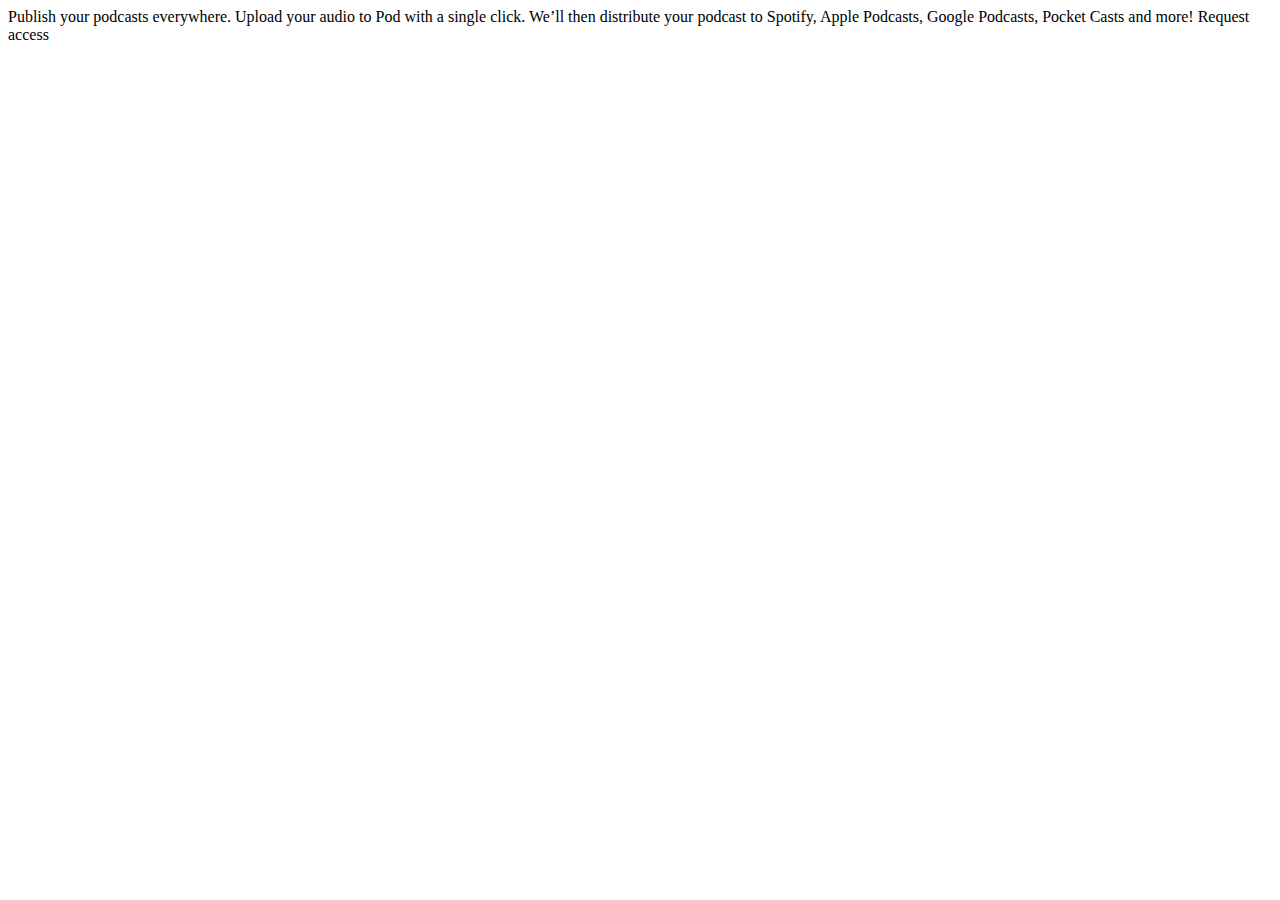
==== code/index.html @ ca7d1cff "initial commit for podcast landing page project" ====
<!DOCTYPE html>
<html lang="en">
<head>
  <meta charset="UTF-8">
  <meta name="viewport" content="width=device-width, initial-scale=1.0">

  <link rel="icon" type="image/png" sizes="32x32" href="./assets/favicon-32x32.png">
  <link rel="stylesheet" href="style.css">
  
  <title>Frontend Mentor | Pod request access landing page</title>
</head>
<body>
  Publish your podcasts everywhere.

  Upload your audio to Pod with a single click. We’ll then distribute your podcast to Spotify, 
  Apple Podcasts, Google Podcasts, Pocket Casts and more!

  Request access
  <script src="./app.js"></script>
</body>
</html>
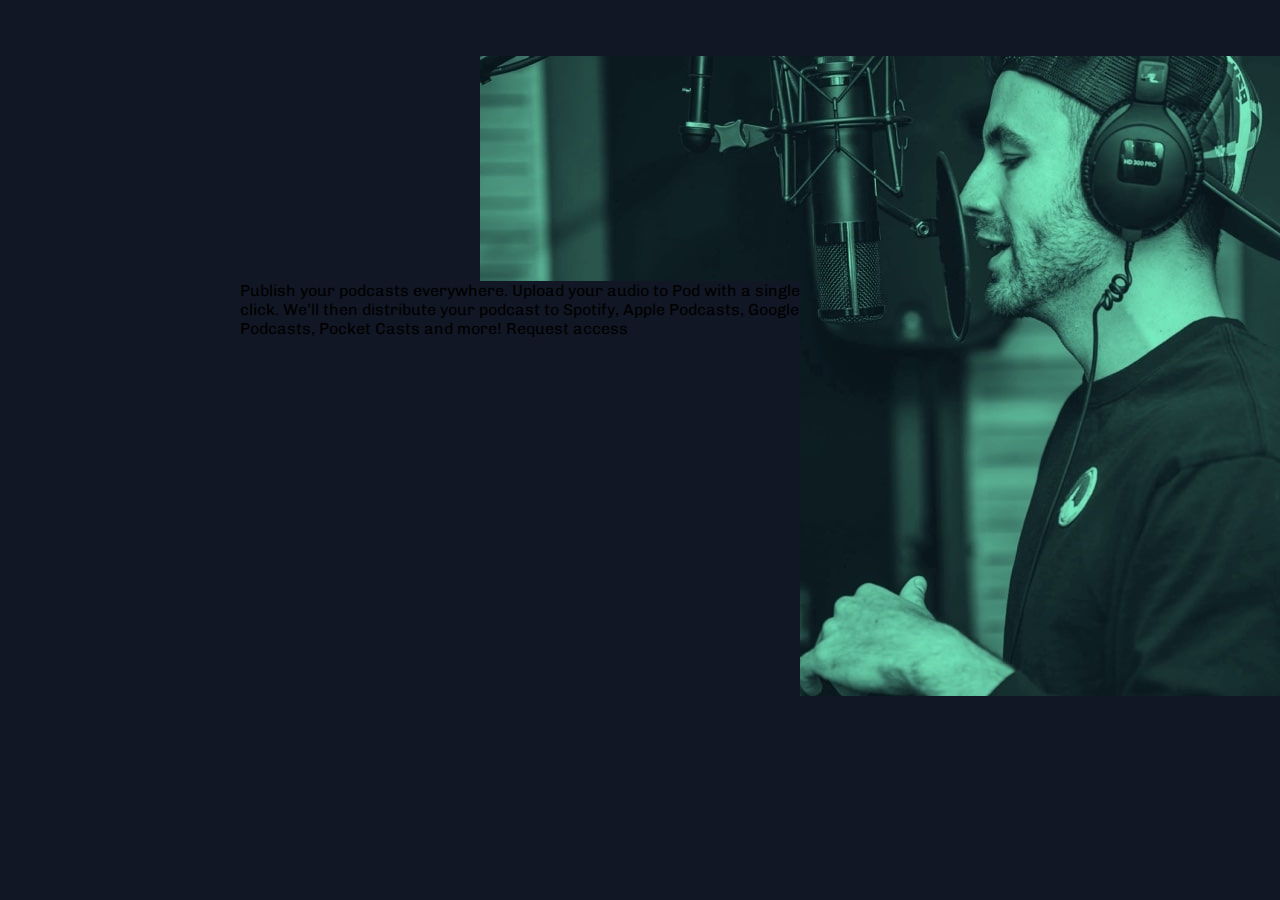
==== commit 025acdc0: "worked on html and css" ====
--- a/code/index.html
+++ b/code/index.html
@@ -10,12 +10,19 @@
   <title>Frontend Mentor | Pod request access landing page</title>
 </head>
 <body>
-  Publish your podcasts everywhere.
+  <main class="container">
+    <div class="hero-img">
+    <img src="./assets/desktop/image-host.jpg" alt="image of podcast host speaking into mic">
+    </div>
+    <div class="card-content">
+      Publish your podcasts everywhere.
 
-  Upload your audio to Pod with a single click. We’ll then distribute your podcast to Spotify, 
-  Apple Podcasts, Google Podcasts, Pocket Casts and more!
+      Upload your audio to Pod with a single click. We’ll then distribute your podcast to Spotify, 
+      Apple Podcasts, Google Podcasts, Pocket Casts and more!
 
-  Request access
+      Request access
+    </div>
+  </main>
   <script src="./app.js"></script>
 </body>
 </html>--- a/code/style.css
+++ b/code/style.css
@@ -0,0 +1,47 @@
+/* Imports */
+
+@import url('https://fonts.googleapis.com/css2?family=Chivo:wght@300;700&display=swap');
+
+/* Variables */
+
+:root {
+    --heading-color: #54E6AF;
+    --input-fill: #2C344B;
+    --main-bg-color: #121725;
+    --white: #FFFFFF;
+    --logo-color: #5A668A;
+    --main-text-color: #C2CBE5;
+}
+
+/* Reset */
+
+* {
+    box-sizing: border-box;
+    padding: 0;
+    margin: 0;
+}
+
+/* Styles */
+
+body {
+    font-family: 'Chivo', sans-serif;
+}
+
+.container {
+    display: grid;
+    grid-template-columns: repeat(16, 1fr);
+    grid-template-rows: repeat(16, 1fr);
+    background-color: var(--main-bg-color);
+    height: 100vh;
+}
+
+.hero-img {
+    grid-column: 7 / 16;
+    grid-row: 2 / 16;
+}
+
+.card-content {
+    grid-column: 4 / 11;
+    grid-row: 6 / 16;
+    background-color: var(--main-bg-color);
+}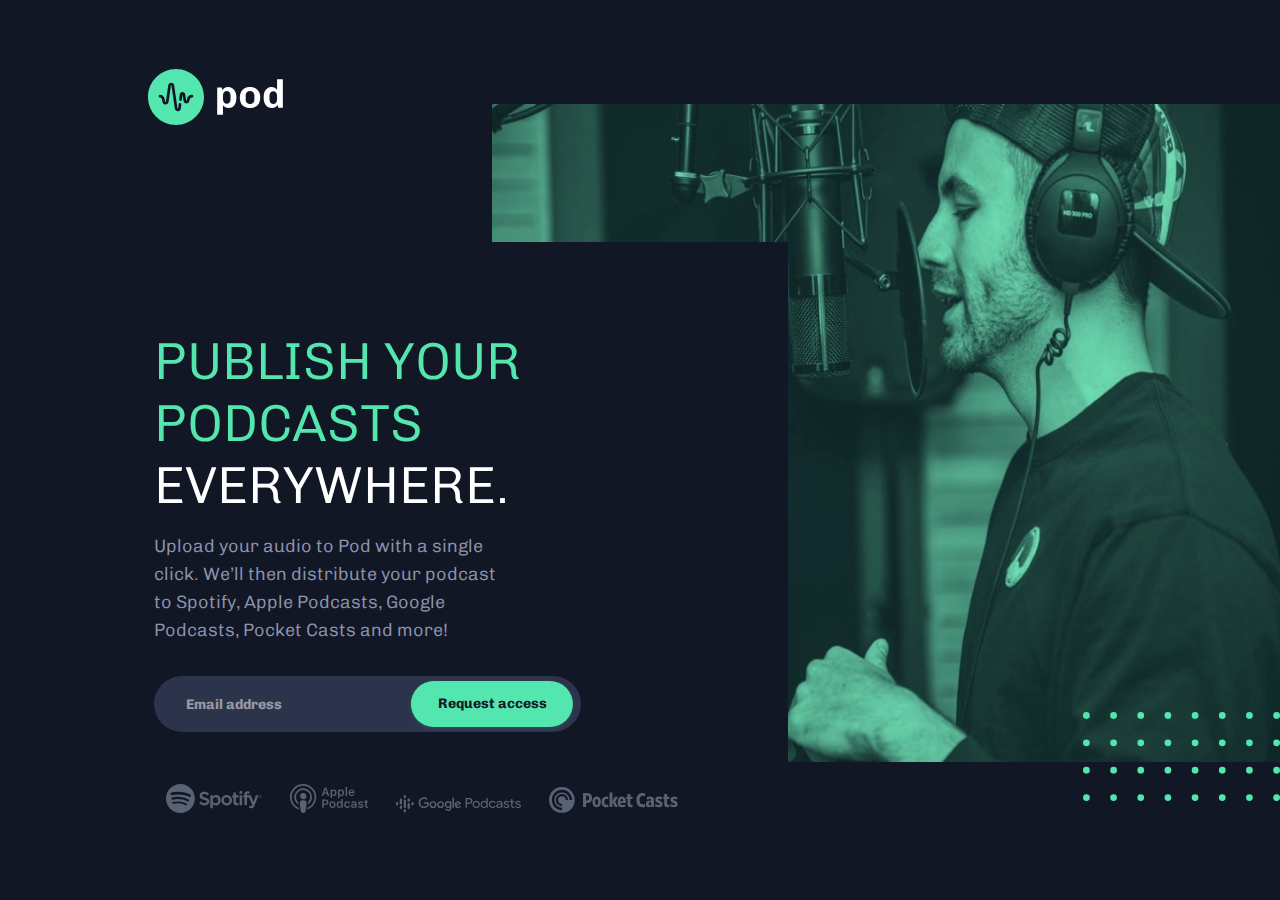
==== commit f2b5e38f: "completed a lot of the html and css styling pre mobile and tablet changes" ====
--- a/code/index.html
+++ b/code/index.html
@@ -11,17 +11,34 @@
 </head>
 <body>
   <main class="container">
-    <div class="hero-img">
-    <img src="./assets/desktop/image-host.jpg" alt="image of podcast host speaking into mic">
+
+    <img class="logo" src="./assets/desktop/logo.svg" alt="pod logo">
+
+    <div class="hero-image-mask"></div>
+    <div class="hero-image-mask2"></div>
+
+    <img class="hero-img" src="./assets/desktop/image-host.jpg" alt="image of podcast host talking into mic">
+
+    <img class="decoration" src="./assets/desktop/bg-pattern-dots.svg" alt="dot pattern decoration">
+
+    <div class="card-content">
+      <h1 class="heading">Publish your podcasts <span>everywhere.</span></h1>
+
+      <p class="main-text">Upload your audio to Pod with a single click. We’ll then distribute your podcast to Spotify, 
+      Apple Podcasts, Google Podcasts, Pocket Casts and more!</p> 
+      
+      <div class="input-component">
+        <input class="email-input" type="email" placeholder="Email address">
+        <button class="request-btn">Request access</button>
+      </div>
+      <div class="logo-container">
+        <img class="company-logos" src="./assets/desktop/spotify.svg" alt="spotify logo">
+        <img class="company-logos" src="./assets/desktop/apple-podcast.svg" alt="apple podcast logo">
+        <img class="company-logos" src="./assets/desktop/google-podcasts.svg" alt="google podcast logo">
+        <img class="company-logos" src="./assets/desktop/pocket-casts.svg" alt="pocket casts logo">
+      </div>
     </div>
-    <div class="card-content">
-      Publish your podcasts everywhere.
 
-      Upload your audio to Pod with a single click. We’ll then distribute your podcast to Spotify, 
-      Apple Podcasts, Google Podcasts, Pocket Casts and more!
-
-      Request access
-    </div>
   </main>
   <script src="./app.js"></script>
 </body>
--- a/code/style.css
+++ b/code/style.css
@@ -11,6 +11,7 @@
     --white: #FFFFFF;
     --logo-color: #5A668A;
     --main-text-color: #C2CBE5;
+    --btn-active: #B3FFE2;
 }
 
 /* Reset */
@@ -29,19 +30,137 @@
 
 .container {
     display: grid;
-    grid-template-columns: repeat(16, 1fr);
-    grid-template-rows: repeat(16, 1fr);
+    grid-template-columns: repeat(26, 1fr);
+    grid-template-rows: repeat(26, 1fr);
     background-color: var(--main-bg-color);
     height: 100vh;
 }
 
 .hero-img {
-    grid-column: 7 / 16;
-    grid-row: 2 / 16;
+    grid-column: 11 / 27;
+    grid-row: 4 / 23;
+    width: 100%;
+    height: 100%;
 }
 
 .card-content {
-    grid-column: 4 / 11;
-    grid-row: 6 / 16;
+    grid-column: 3 / 17;
+    grid-row: 8 / 23;
     background-color: var(--main-bg-color);
-}+    display: flex;
+    flex-direction: column;
+    justify-content: space-between;
+    padding-top: 5.5rem;
+    padding-left: 3.5rem;
+    position: relative;;
+}
+
+.heading {
+    color: var(--heading-color);
+    font-size: 3.25rem;
+    text-transform: uppercase;
+    line-height: 3.875rem;
+    font-weight: 300;
+}
+
+.heading span {
+    color: var(--white);
+}
+
+.main-text {
+    color: var(--main-text-color);
+    font-weight: 300;
+    font-size: 1.125rem;
+    line-height: 1.75rem;
+    margin-right: 17rem;
+    padding-top: 1rem;
+    opacity: 70%;
+}
+
+.input-component {
+    display: flex;
+    align-items: center;
+    flex-wrap: nowrap;
+    padding: 2rem 0 2.5rem 0;
+}
+
+.request-btn {
+    min-height: 2.875rem;
+    min-width: 10.125rem;
+    background-color: var(--heading-color);
+    box-shadow: 0px 2px 4px 0px rgba(84, 230, 175, 0.14);
+    color: var(--main-bg-color);
+    border: none;
+    border-radius: 2.5rem;
+    font-family: 'Chivo', sans-serif;
+    font-weight: 700;
+    font-size: 0.875rem;
+    line-height: 1.75rem;
+    transform: translateX(-105%);
+    word-wrap: nowrap;
+    outline: none;
+}
+
+.request-btn:hover, .request-btn:active {
+    background-color: var(--btn-active);
+    outline: none;
+    cursor: pointer;
+}
+
+.email-input {
+    height: 3.5rem;
+    width: 26.688rem;
+    background-color: var(--input-fill);
+    border-radius: 2.5rem;
+    border: none;
+    outline: none;
+    padding: 1rem 2rem;
+    color: var(--white);
+    font-family: 'Chivo', sans-serif;
+    font-weight: 700;
+}
+
+.email-input::placeholder {
+    color: var(--white);
+    opacity: 50%;
+    font-family: 'Chivo', sans-serif;
+    font-weight: 700;
+    font-size: 0.875rem;
+    line-height: 1.75rem;
+}
+
+.logo {
+    grid-column: 4 / 6;
+    grid-row: 3 / 5;
+}
+
+.decoration {
+    grid-column: 23 / 27;
+    grid-row: 21 / 25;
+    width: 100%;
+    transform: translateY(1.25rem);
+}
+
+.company-logos {
+    padding: .75rem;
+    opacity: 50%;
+}
+
+.hero-image-mask {
+    grid-column: 11 / 27;
+    grid-row: 4 / 23;
+    background-color: var(--heading-color);
+    opacity: 9%;
+    position: relative;
+    z-index: 0;
+}
+
+.hero-image-mask2 {
+    grid-column: 11 / 27;
+    grid-row: 4 / 23;
+    background-color: var(--main-bg-color);
+    opacity: 7%;
+    position: relative;
+    mix-blend-mode: multiply;
+    z-index: 0;
+}
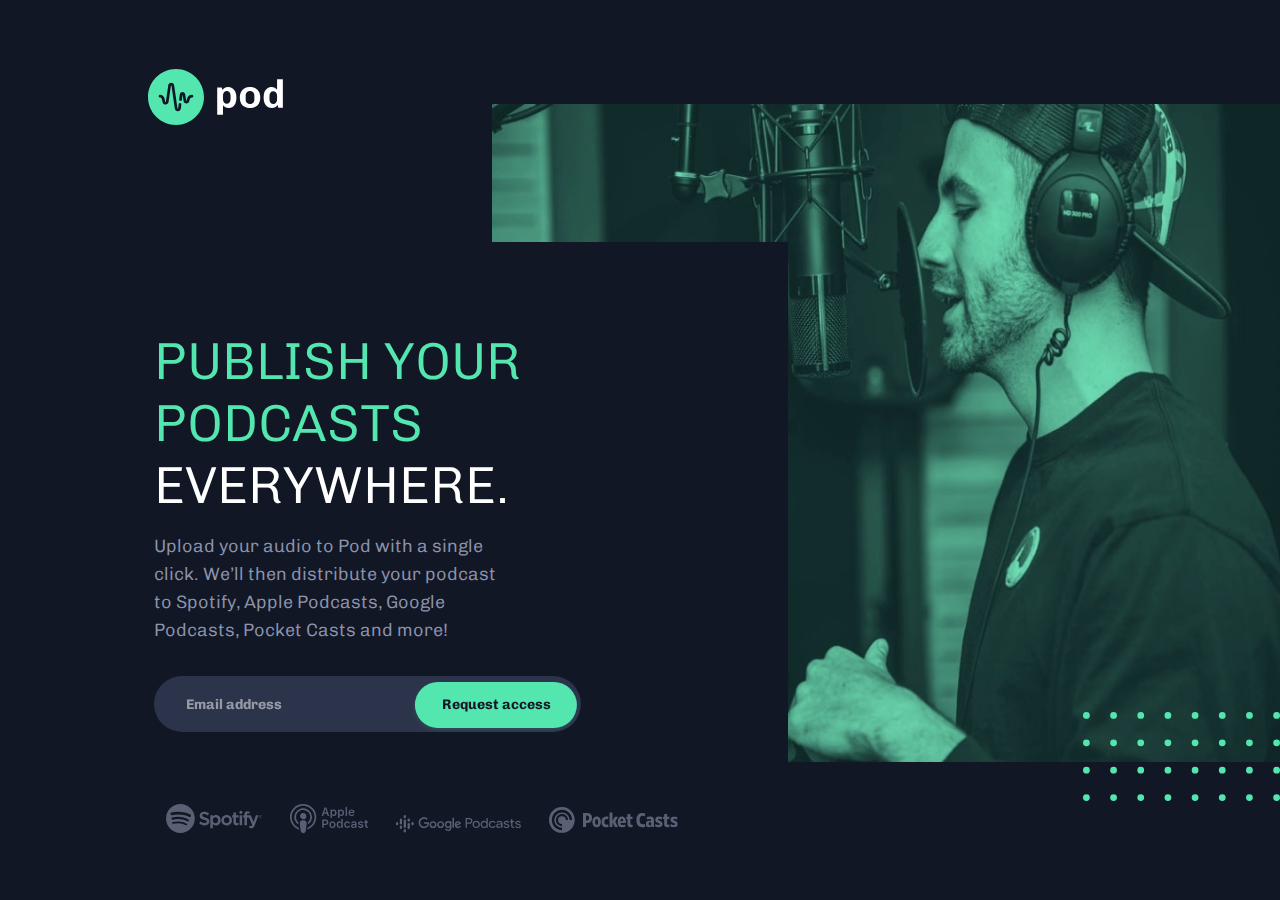
==== commit 9fcb5ca5: "got the javascript working! yes" ====
--- a/code/index.html
+++ b/code/index.html
@@ -28,9 +28,15 @@
       Apple Podcasts, Google Podcasts, Pocket Casts and more!</p> 
       
       <div class="input-component">
-        <input class="email-input" type="email" placeholder="Email address">
-        <button class="request-btn">Request access</button>
+        <form novalidate>
+          <label for="email">
+            <input id="email" class="email-input" type="email" placeholder="Email address" required>
+          </label>
+          <button class="request-btn">Request access</button>
+        </form>
       </div>
+      <span class="error"></span>
+
       <div class="logo-container">
         <img class="company-logos" src="./assets/desktop/spotify.svg" alt="spotify logo">
         <img class="company-logos" src="./assets/desktop/apple-podcast.svg" alt="apple podcast logo">
--- a/code/style.css
+++ b/code/style.css
@@ -12,6 +12,7 @@
     --logo-color: #5A668A;
     --main-text-color: #C2CBE5;
     --btn-active: #B3FFE2;
+    --error-msg: #FB3E3E;
 }
 
 /* Reset */
@@ -164,3 +165,17 @@
     mix-blend-mode: multiply;
     z-index: 0;
 }
+
+.error {
+    min-height: 20px;
+    width: 300px;
+    transform: translateY(-2rem);
+    color: var(--error-msg);
+    font-family: 'Chivo', sans-serif;
+    font-weight: 700;
+    font-size: 0.75rem;
+}
+
+.error.active {
+    padding-left: 1.75rem;
+}
